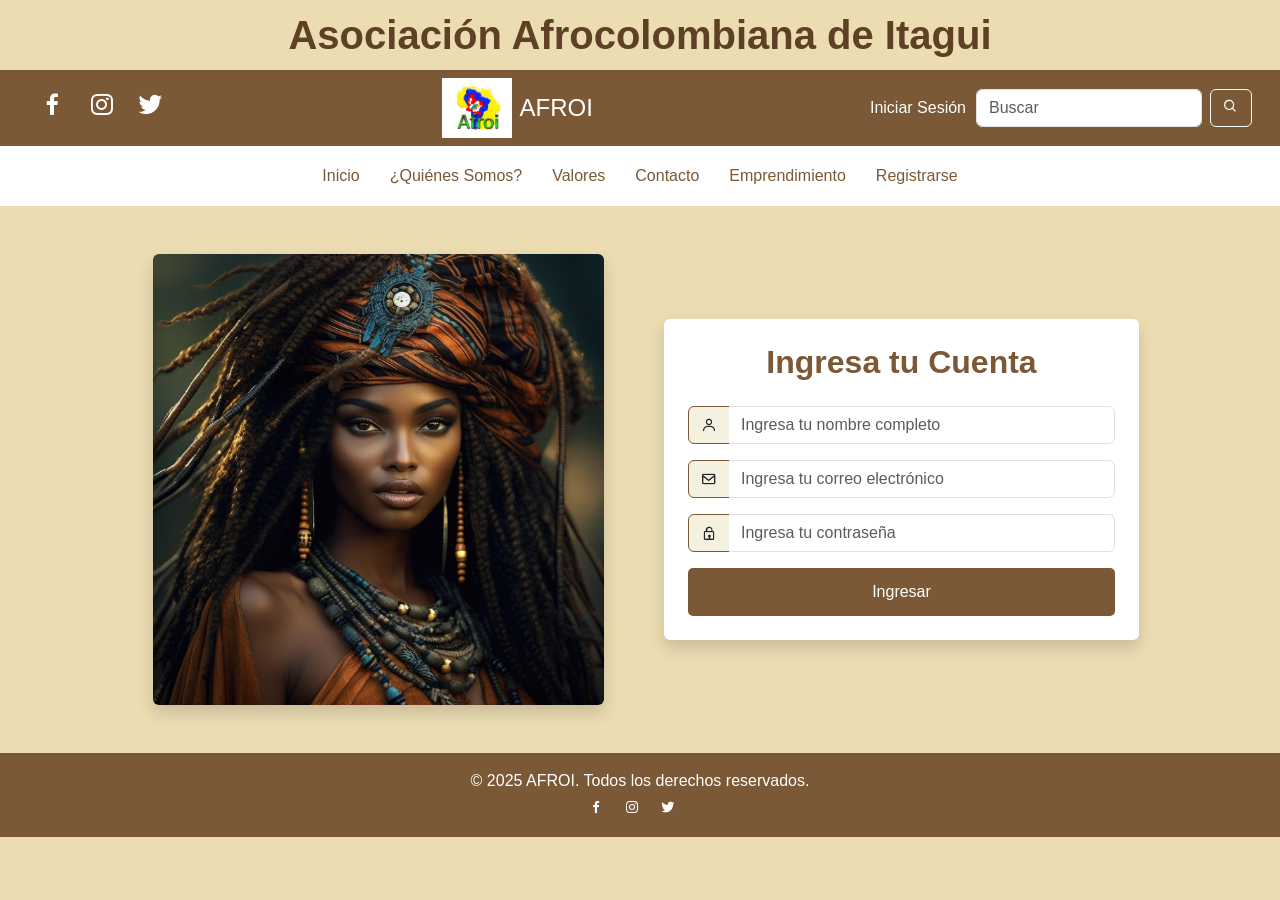
==== login.html @ acf55df3 "Add files via upload" ====
<!DOCTYPE html>
<html lang="es">
<head>
  <meta charset="UTF-8">
  <meta name="viewport" content="width=device-width, initial-scale=1.0">
  <title>AFROI</title>
  <!-- Bootstrap CSS -->
  <link href="https://cdn.jsdelivr.net/npm/bootstrap@5.3.3/dist/css/bootstrap.min.css" rel="stylesheet">
  <!-- Boxicons CSS -->
  <link href="https://unpkg.com/boxicons@2.1.4/css/boxicons.min.css" rel="stylesheet">
  <link rel="stylesheet" href="style.css">
  <style>
    /* Colores personalizados */
    body {
      background-color: #EBDCB2;
      font-family: 'Segoe UI', sans-serif;
    }

    .navbar-custom {
      background-color: #7b5836;
    }

    .nav-link {
      color: white;
      margin: 0 10px;
      transition: color 0.3s ease;
      font-size: 1.8rem; /* iconos más grandes */
    }

    .nav-link:hover {
      color: #EBDCB2;
    }

    .menu-links {
      background-color: #ffffff; /* blanco */
    }

    .menu-links a {
      text-decoration: none;
      padding: 10px 15px;
      color: #7b5836;
      font-weight: 500;
      transition: background-color 0.3s ease, color 0.3s ease;
    }

    .menu-links a:hover {
      background-color: #EBDCB2;
      border-radius: 5px;
      color: #5e4024;
    }

    .logo {
      max-height: 60px;
    }

    .title {
      background-color: #EBDCB2;
      text-align: center;
      padding: 5px 0; /* más angosta */
      font-size: 2.5rem;
      font-weight: bold;
      color: #5e4024;
    }
    
  </style>
</head>
<body>

  <!-- Línea de título -->
  <div class="title">Asociación Afrocolombiana de Itagui</div>

  <!-- Navbar -->
  <nav class="navbar navbar-expand-lg navbar-custom px-3">
    <div class="container-fluid">
      <!-- Redes Sociales -->
      <div class="d-flex">
        <a class="nav-link" href="#"><i class='bx bxl-facebook'></i></a>
        <a class="nav-link" href="#"><i class='bx bxl-instagram'></i></a>
        <a class="nav-link" href="#"><i class='bx bxl-twitter'></i></a>
      </div>

      <!-- Logo y Nombre -->
      <div class="mx-auto d-flex align-items-center">
        <img src="AFROI2.png" alt="Logo" class="logo me-2">
        <span class="text-white fs-4">AFROI</span>
      </div>

      <!-- Buscar e Iniciar Sesión -->
      <div class="d-flex align-items-center">
        <a href="login.html" class="nav-link text-white" style="font-size: 1rem;">Iniciar Sesión</a>
        <form class="d-flex" role="search">
          <input class="form-control me-2" type="search" placeholder="Buscar" aria-label="Buscar">
          <button class="btn btn-outline-light" type="submit"><i class='bx bx-search'></i></button>
        </form>
      </div>
    </div>
  </nav>

  <!-- Menú inferior de secciones -->
  <div class="d-flex justify-content-center menu-links py-2">
    <a href="index.html">Inicio</a>
    <a href="index.html#Quiénes Somos">¿Quiénes Somos?</a>
    <a href="index.html.valores">Valores</a>
    <a href="index.html#contacto">Contacto</a>
    <a href="#">Emprendimiento</a>
    <a href="registro.html">Registrarse</a>
  </div>

<!-- Sección de Registro de Usuario -->
<section class="py-5">
  <div class="container">
    <div class="row align-items-center justify-content-center">
      
      <!-- Columna 1: Imagen (lado izquierdo) -->
      <div class="col-md-5 mb-4 mb-md-0">
        <img src="ai-generated-8969022_1280.jpg" alt="Imagen de Registro" class="img-fluid rounded shadow">
      </div>

      <!-- Columna 2: Formulario de Registro (lado derecho) -->
      <div class="col-md-5 bg-white rounded p-4 shadow ms-md-5 register-area">
        <h2 class="fw-bold mb-4 text-center" style="color: #7b5836;">Ingresa tu Cuenta</h2>
        <form>
          <div class="mb-3">
            <div class="input-group">
              <span class="input-group-text"><i class="bx bx-user"></i></span>
              <input type="text" class="form-control" id="nombre" placeholder="Ingresa tu nombre completo">
            </div>
          </div>
          <div class="mb-3">
            <div class="input-group">
              <span class="input-group-text"><i class="bx bx-envelope"></i></span>
              <input type="email" class="form-control" id="email" placeholder="Ingresa tu correo electrónico">
            </div>
          </div>
          <div class="mb-3">
            <div class="input-group">
              <span class="input-group-text"><i class="bx bx-lock"></i></span>
              <input type="password" class="form-control" id="contraseña" placeholder="Ingresa tu contraseña">
            </div>
          </div>
     
          <button type="submit" class="btn-inicio">Ingresar</button>
        </form>
      </div>

    </div>
  </div>
</section>


<!-- Agregar efectos CSS -->
<style>
  /* Efecto de hover para el área de registro/login */
  .register-area {
    transition: all 0.3s ease;
  }

  .register-area:hover {
    box-shadow: 0 4px 8px rgba(0, 0, 0, 0.2);
    transform: scale(1.03);
    background-color: #f4f1e0; /* Cambio de color al pasar el cursor */
  }
</style>

  
 <!-- Footer -->
<footer class="text-white text-center py-3" style="background-color: #7b5836;">
    <div class="container">
      <p class="mb-1">© 2025 AFROI. Todos los derechos reservados.</p>
      <div>
        <a href="#" class="text-white me-3"><i class='bx bxl-facebook'></i></a>
        <a href="#" class="text-white me-3"><i class='bx bxl-instagram'></i></a>
        <a href="#" class="text-white me-3"><i class='bx bxl-twitter'></i></a>
      </div>
    </div>
  </footer>
  

  <!-- Bootstrap JS -->
  <script src="https://cdn.jsdelivr.net/npm/bootstrap@5.3.3/dist/js/bootstrap.bundle.min.js"></script>
</body>
</html>
---- style.css ----
/* Estilos para la sección de Registro */
.register-area {
    transition: all 0.3s ease;
  }
  
  .register-area:hover {
    box-shadow: 0 4px 8px rgba(0, 0, 0, 0.2);
    transform: scale(1.03);
    background-color: #f4f1e0; /* Cambio de color al pasar el cursor */
  }
  
  /* Estilos para el botón de Registro */
  .btn-inicio {
    background-color: #7b5836;
    color: #ffffff;
    border: none;
    padding: 12px 20px;
    font-size: 16px;
    border-radius: 5px;
    width: 100%;
    cursor: pointer;
    transition: all 0.3s ease;
  }
  
  .btn-inicio:hover {
    background-color: #6a4e2f; /* Un tono más oscuro cuando el cursor pasa por encima */
    transform: scale(1.05); /* Aumenta ligeramente el tamaño del botón */
  }
  
  .btn-inicio:focus {
    outline: none;
  }
  
  .btn-inicio:active {
    transform: scale(0.98); /* Efecto de compresión cuando se presiona */
  }
  
  /* Estilos para los input-group y iconos */
  .input-group-text {
    background-color: #f4f1e0; /* Fondo suave para los iconos */
    border: 1px solid #7b5836;
  }
  
  .input-group .form-control {
    border-left: none; /* Elimina el borde izquierdo de los inputs */
  }

  
  /* Estilos para la sección de Registro */
.register-area {
    transition: all 0.3s ease;
  }
  
  .register-area:hover {
    box-shadow: 0 4px 8px rgba(0, 0, 0, 0.2);
    transform: scale(1.03);
    background-color: #f4f1e0; /* Cambio de color al pasar el cursor */
  }
  
  /* Estilos para los inputs y iconos */
  .input-group-text {
    background-color: #f4f1e0; /* Fondo suave para los iconos */
    border: 1px solid #7b5836;
  }
  
  .input-group .form-control {
    border-left: none; /* Elimina el borde izquierdo de los inputs */
  }
  
  /* Estilos para el botón de Registro */
  .btn-inicio {
    background-color: #7b5836;
    color: #ffffff;
    border: none;
    padding: 12px 20px;
    font-size: 16px;
    border-radius: 5px;
    width: 100%;
    cursor: pointer;
    transition: all 0.3s ease;
  }
  
  .btn-inicio:hover {
    background-color: #6a4e2f; /* Un tono más oscuro cuando el cursor pasa por encima */
    transform: scale(1.05); /* Aumenta ligeramente el tamaño del botón */
  }
  
  .btn-inicio:focus {
    outline: none;
  }
  
  .btn-inicio:active {
    transform: scale(0.98); /* Efecto de compresión cuando se presiona */
  }
  .register-area {
  background-color: rgba(255, 255, 255, 0.85); /* fondo blanco semitransparente */
  transition: all 0.3s ease;
}

.register-area:hover {
  box-shadow: 0 8px 16px rgba(0, 0, 0, 0.2);
  transform: scale(1.01);
}

.btn-inicio {
  background-color: #7b5836;
  color: #fff;
  border: none;
  padding: 12px 20px;
  font-size: 16px;
  border-radius: 5px;
  width: 100%;
  cursor: pointer;
  transition: all 0.3s ease;
}

.btn-inicio:hover {
  background-color: #6a4e2f;
  transform: scale(1.05);
}
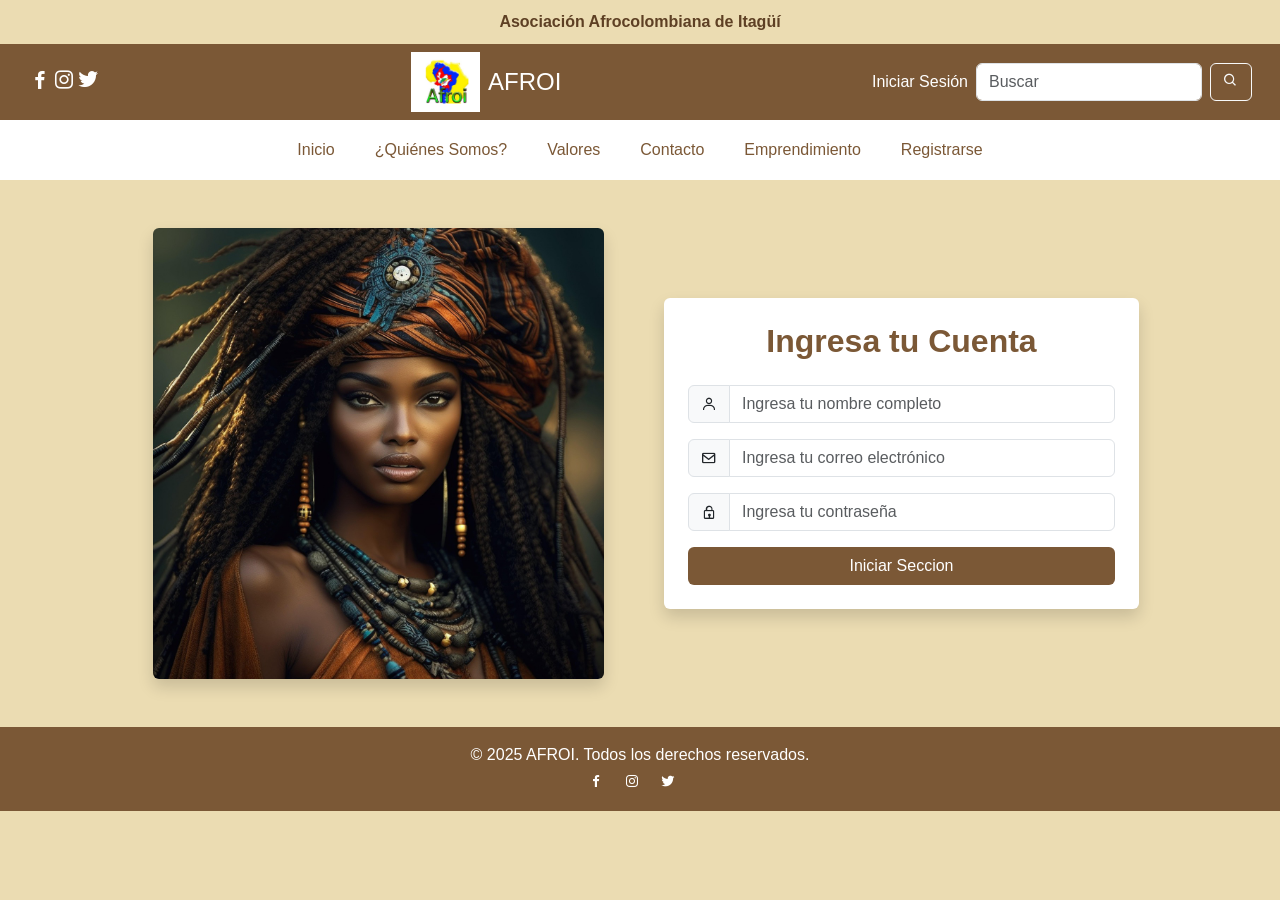
==== commit b3a53cef: "login.html" ====
--- a/login.html
+++ b/login.html
@@ -1,16 +1,14 @@
 <!DOCTYPE html>
 <html lang="es">
 <head>
-  <meta charset="UTF-8">
-  <meta name="viewport" content="width=device-width, initial-scale=1.0">
+  <meta charset="UTF-8" />
+  <meta name="viewport" content="width=device-width, initial-scale=1.0" />
   <title>AFROI</title>
   <!-- Bootstrap CSS -->
   <link href="https://cdn.jsdelivr.net/npm/bootstrap@5.3.3/dist/css/bootstrap.min.css" rel="stylesheet">
   <!-- Boxicons CSS -->
   <link href="https://unpkg.com/boxicons@2.1.4/css/boxicons.min.css" rel="stylesheet">
-  <link rel="stylesheet" href="style.css">
   <style>
-    /* Colores personalizados */
     body {
       background-color: #EBDCB2;
       font-family: 'Segoe UI', sans-serif;
@@ -22,9 +20,8 @@
 
     .nav-link {
       color: white;
-      margin: 0 10px;
+      font-size: 1.5rem;
       transition: color 0.3s ease;
-      font-size: 1.8rem; /* iconos más grandes */
     }
 
     .nav-link:hover {
@@ -32,7 +29,9 @@
     }
 
     .menu-links {
-      background-color: #ffffff; /* blanco */
+      background-color: #ffffff;
+      flex-wrap: wrap;
+      gap: 10px;
     }
 
     .menu-links a {
@@ -56,51 +55,67 @@
     .title {
       background-color: #EBDCB2;
       text-align: center;
-      padding: 5px 0; /* más angosta */
-      font-size: 2.5rem;
+      padding: 10px 0;
+      font-size: 1rem;
       font-weight: bold;
       color: #5e4024;
     }
-    
+
+    @media (max-width: 576px) {
+      .nav-link {
+        font-size: 1.2rem;
+      }
+      .title {
+        font-size: 1rem;
+      }
+    }
   </style>
 </head>
 <body>
 
-  <!-- Línea de título -->
-  <div class="title">Asociación Afrocolombiana de Itagui</div>
+  <!-- Título superior -->
+  <div class="title">Asociación Afrocolombiana de Itagüí</div>
 
   <!-- Navbar -->
   <nav class="navbar navbar-expand-lg navbar-custom px-3">
     <div class="container-fluid">
-      <!-- Redes Sociales -->
-      <div class="d-flex">
-        <a class="nav-link" href="#"><i class='bx bxl-facebook'></i></a>
-        <a class="nav-link" href="#"><i class='bx bxl-instagram'></i></a>
-        <a class="nav-link" href="#"><i class='bx bxl-twitter'></i></a>
-      </div>
+      <a class="navbar-brand text-white d-flex align-items-center d-lg-none" href="#">
+        <img src="AFROI2.png" alt="Logo" class="logo me-2" />
+        <span class="fs-4">AFROI</span>
+      </a>
 
-      <!-- Logo y Nombre -->
-      <div class="mx-auto d-flex align-items-center">
-        <img src="AFROI2.png" alt="Logo" class="logo me-2">
-        <span class="text-white fs-4">AFROI</span>
-      </div>
+      <button class="navbar-toggler text-white" type="button" data-bs-toggle="collapse" data-bs-target="#navbarContent">
+        <span class="navbar-toggler-icon"></span>
+      </button>
 
-      <!-- Buscar e Iniciar Sesión -->
-      <div class="d-flex align-items-center">
-        <a href="login.html" class="nav-link text-white" style="font-size: 1rem;">Iniciar Sesión</a>
-        <form class="d-flex" role="search">
-          <input class="form-control me-2" type="search" placeholder="Buscar" aria-label="Buscar">
-          <button class="btn btn-outline-light" type="submit"><i class='bx bx-search'></i></button>
-        </form>
+      <div class="collapse navbar-collapse justify-content-between" id="navbarContent">
+        <div class="d-flex">
+          <a class="nav-link" href="#"><i class='bx bxl-facebook'></i></a>
+          <a class="nav-link" href="#"><i class='bx bxl-instagram'></i></a>
+          <a class="nav-link" href="#"><i class='bx bxl-twitter'></i></a>
+        </div>
+
+        <div class="d-none d-lg-flex mx-auto align-items-center">
+          <img src="AFROI2.png" alt="Logo" class="logo me-2" />
+          <span class="text-white fs-4">AFROI</span>
+        </div>
+
+        <div class="d-flex align-items-center gap-2 mt-2 mt-lg-0 flex-wrap">
+          <a href="login.html" class="nav-link text-white" style="font-size: 1rem;">Iniciar Sesión</a>
+          <form class="d-flex" role="search">
+            <input class="form-control me-2" type="search" placeholder="Buscar" />
+            <button class="btn btn-outline-light" type="submit"><i class='bx bx-search'></i></button>
+          </form>
+        </div>
       </div>
     </div>
   </nav>
 
-  <!-- Menú inferior de secciones -->
-  <div class="d-flex justify-content-center menu-links py-2">
+  <!-- Menú de secciones -->
+  <div class="d-flex justify-content-center menu-links py-2 px-2">
     <a href="index.html">Inicio</a>
     <a href="index.html#Quiénes Somos">¿Quiénes Somos?</a>
-    <a href="index.html.valores">Valores</a>
+    <a href="index.html#valores">Valores</a>
     <a href="index.html#contacto">Contacto</a>
     <a href="#">Emprendimiento</a>
     <a href="registro.html">Registrarse</a>
@@ -139,7 +154,7 @@
             </div>
           </div>
      
-          <button type="submit" class="btn-inicio">Ingresar</button>
+          <button type="submit" class="btn text-white w-100" style="background-color: #7b5836; font-size: 1rem;">Iniciar Seccion</button>
         </form>
       </div>
 
